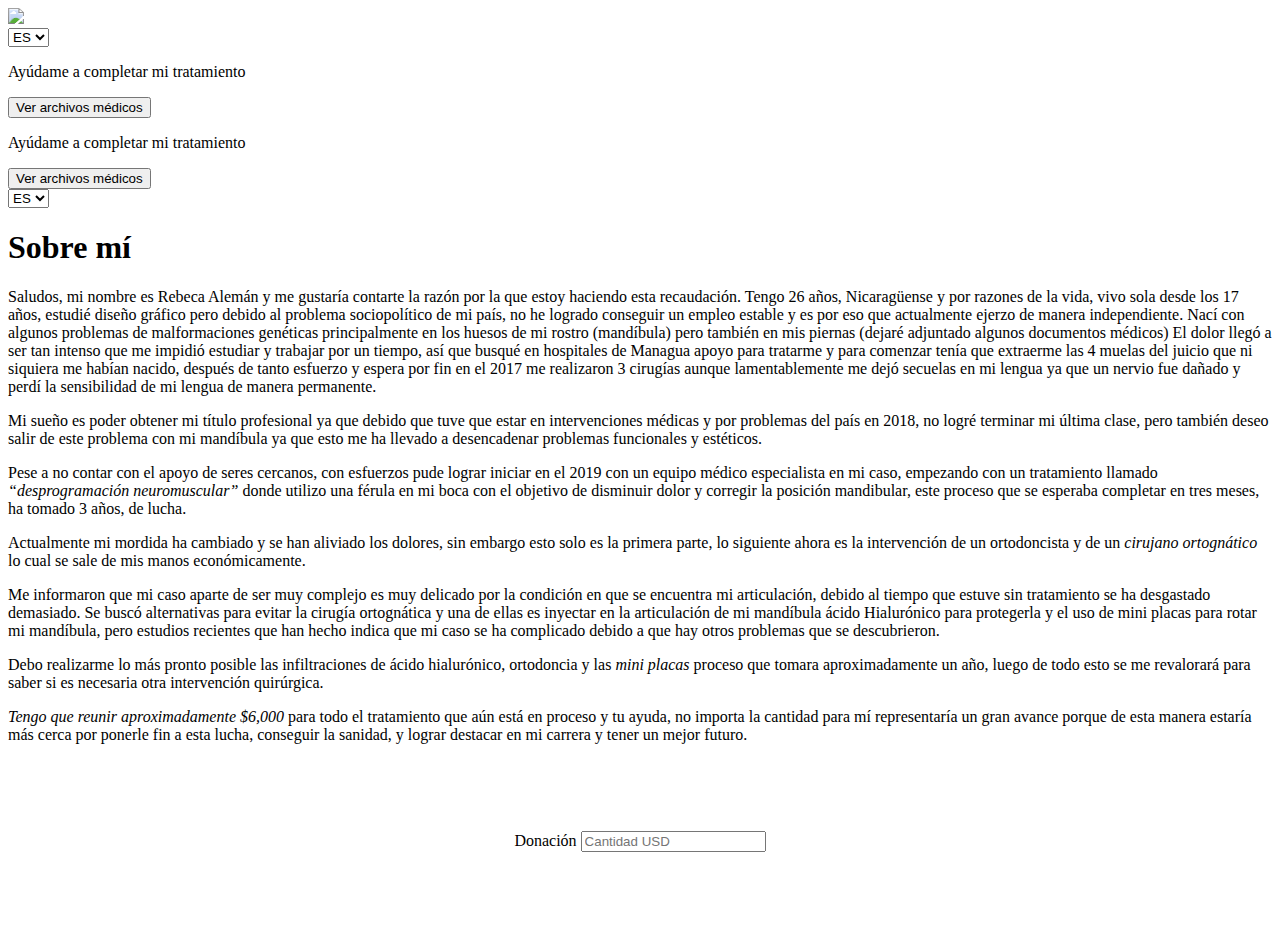
==== index.html @ 0e9f4517 "project rebeca" ====
<!DOCTYPE html>
<html lang="es">
	<head>
		<meta charset="utf-8">
		<meta name="viewport" content="width=device-width, initial-scale=1.0">
		<link rel="stylesheet" href="./css/styles.css">
    <link rel="icon" href="./images/favicon.png">
    <title>Ayúdame a completar mi tratamiento</title>
		<link rel="preconnect" href="https://fonts.googleapis.com">
		<link rel="preconnect" href="https://fonts.gstatic.com" crossorigin>
		<link href="https://fonts.googleapis.com/css2?family=Abel&family=Edu+SA+Beginner&family=Fasthand&family=Fjalla+One&family=Fraunces:opsz,wght@9..144,700&family=Kalam:wght@300&family=Koulen&family=Montserrat:wght@500;700&family=Nanum+Gothic&family=Noto+Sans+Mono:wght@300&family=Nunito+Sans:ital,wght@0,300;1,300&family=Outfit:wght@300;400;700&family=Overpass:wght@700&family=Quicksand&family=Roboto+Mono&family=Roboto:wght@100;300;500;700&family=Secular+One&display=swap" rel="stylesheet">
		<script src="https://kit.fontawesome.com/f98d5dac8a.js" crossorigin="anonymous"></script>
		<script type="text/javascript" src="https//www.paypal.com/sdk/js?client-id=Adq21IptGCXoRLRIl3X5a2rjSh6LHzdlkDt0nj5y_2r177x_QaQ2-axSPB3vqwuOWEJLcLMJskuiLdar"></script>
	</head>
	<body>
		<main>
			<header>
				<a href="#index.html"><img src="./images/logo rebeca.svg"></a>
        <div class="language-select-phone">
          <select onchange="this.options[this.selectedIndex].value && (window.location = this.options[this.selectedIndex].value);">
            <!-- <option disabled selected value>Language</option>  -->
            <option value="./index.html">ES</option>
            <option value="./En_version/index_en.html">EN</option>
          </select>
        </div>
			</header>
			<div class="more-info-query">
        <div class="div-align-query">
          <p class="text-box">Ayúdame a completar mi tratamiento</p>
          <div class="footer-social-links">
            <a href="https://facebooklink12.page.link/eNh4" target="_blank" title="Facebook" rel="noopener noreferrer"><i class="fa fa-facebook"></i></a>
            <a href="https://mail.google.com/mail/u/0/?fs=1&to=rebecaalemang@gmail.com&su=&body=&bcc=&tf=cm" target="_blank" title="mail" rel="noopener noreferrer"><i class="fa-solid fa-at"></i></a>
          </div>
          <a href="./medical_records/medicalRecord.html" rel="noopener noreferrer"><button class="btn" type="button">Ver archivos médicos</button></a>
        </div>
			</div>
      <div class="more-info">
          <p class="text-box">Ayúdame a completar mi tratamiento</p>
          <div class="footer-social-links">
            <a href="https://www.facebook.com/Rebecaleman19" title="Facebook" target="_blank" rel="noopener noreferrer"><i class="fa fa-facebook"></i></a>
            <a href="https://mail.google.com/mail/u/0/?fs=1&to=rebecaalemang@gmail.com&su=&body=&bcc=&tf=cm" target="_blank" title="mail" rel="noopener noreferrer"><i class="fa-solid fa-at"></i></a>
          </div>
          <a href="./medical_records/medicalRecord.html" rel="noopener noreferrer"><button class="btn" type="button">Ver archivos médicos</button></a>
		</div>
		<div class="content">
        <div class="language-select">
          <select onchange="this.options[this.selectedIndex].value && (window.location = this.options[this.selectedIndex].value);">
            <!-- <option disabled selected value>Language</option>  -->
            <option value="./index.html">ES</option>
            <option value="./En_version/index_en.html">EN</option>
          </select>
        </div>
				<h1>Sobre mí</h1>
				<div class="scroll-div">
					<p class="light-text">Saludos, mi nombre es Rebeca Alemán y me gustaría contarte la razón por la que estoy haciendo esta recaudación. Tengo 26 años, Nicaragüense y por razones de la vida, vivo sola desde los 17 años, estudié diseño gráfico pero debido al problema sociopolítico de mi país, no he logrado conseguir un empleo estable y es por eso que actualmente ejerzo de manera independiente. Nací con algunos problemas de malformaciones genéticas principalmente en los huesos de mi rostro (mandíbula) pero también en mis piernas (dejaré adjuntado algunos documentos médicos) El dolor llegó a ser tan intenso que me impidió estudiar y trabajar por un tiempo, así que busqué en hospitales de Managua apoyo para tratarme y para comenzar tenía que extraerme las 4 muelas del juicio que ni siquiera me habían nacido, después de tanto esfuerzo y espera por fin en el 2017 me realizaron 3 cirugías aunque lamentablemente me dejó secuelas en mi lengua ya que un nervio fue dañado y perdí la sensibilidad de mi lengua de manera permanente.</p>
					<p class="light-text">Mi sueño es poder obtener mi título profesional ya que debido que tuve que estar en intervenciones médicas y por problemas del país en 2018, no logré terminar mi última clase, pero también deseo salir de este problema con mi mandíbula ya que esto me ha llevado a desencadenar problemas funcionales y estéticos.</p>
					<p class="light-text">Pese a no contar con el apoyo de seres cercanos, con esfuerzos pude lograr iniciar en el 2019 con un equipo médico especialista en mi caso, empezando con un tratamiento llamado <em>“desprogramación neuromuscular”</em> donde utilizo una férula en mi boca con el objetivo de disminuir dolor y  corregir la posición mandibular, este proceso que se esperaba completar en tres meses, ha tomado 3 años, de lucha.</p>
					<p class="light-text">Actualmente mi mordida ha cambiado y se han aliviado los dolores, sin embargo esto solo es la primera parte,  lo siguiente ahora  es la intervención de un ortodoncista y de un  <em>cirujano ortognático</em>  lo cual se sale de mis manos económicamente.</p>
					<p class="light-text">Me informaron que mi caso aparte de ser muy complejo es muy delicado por la condición en que se encuentra mi articulación, debido al tiempo que estuve sin tratamiento se ha desgastado demasiado.  Se buscó alternativas para evitar la cirugía ortognática  y una de ellas es  inyectar en la articulación de mi mandíbula ácido Hialurónico para protegerla y el uso de mini placas para rotar mi mandíbula, pero estudios recientes que han hecho indica que mi caso se ha complicado debido a que hay otros problemas que se descubrieron.</p>
					<p class="light-text">Debo realizarme lo más pronto posible las infiltraciones de ácido hialurónico, ortodoncia y las <em>mini placas</em> proceso que tomara aproximadamente un año, luego de todo esto se me revalorará para saber si es necesaria otra intervención quirúrgica.</p>
					<p class="light-text"><em>Tengo que reunir aproximadamente $6,000</em> para todo el tratamiento que aún está en proceso y tu ayuda, no importa la cantidad para mí representaría un gran avance porque de esta manera estaría más cerca por ponerle fin a esta lucha, conseguir la sanidad, y lograr destacar en mi carrera y tener un mejor futuro.</p>
				</div>
				<div id="smart-button-container" class="button-container-style">
					<div style="visibility: hidden; text-align: center"><label for="description"> </label><input type="text" name="descriptionInput" id="description" maxlength="127" value="N.1"></div>
					  <p id="descriptionError" style="visibility: hidden; color:rgb(255, 111, 111); text-align: center;">Please enter a description</p>
					<div style="text-align: center" class="input-amount"><label for="amount">Donación </label><input class="quantity" name="amountInput" type="number" id="amount" value="" placeholder="Cantidad USD"></div>
					  <p id="priceLabelError" style="visibility: hidden; color:rgb(255, 111, 111); text-align: center;">Por favor ingresa una cantidad para continuar</p>
					<div id="invoiceidDiv" style="text-align: center; display: none;"><label for="invoiceid"> </label><input name="invoiceid" maxlength="127" type="text" id="invoiceid" value="" ></div>
					  <p id="invoiceidError" style="visibility: hidden; color:rgb(255, 111, 111); text-align: center;">Please enter an Invoice ID</p>
					<div style="text-align: center; margin-top: 0.625rem;" id="paypal-button-container"></div>
				  </div>
				  <script src="https://www.paypal.com/sdk/js?client-id=Adq21IptGCXoRLRIl3X5a2rjSh6LHzdlkDt0nj5y_2r177x_QaQ2-axSPB3vqwuOWEJLcLMJskuiLdar&currency=USD" data-sdk-integration-source="button-factory"></script>
				  <script>
				  function initPayPalButton() {
					var description = document.querySelector('#smart-button-container #description');
					var amount = document.querySelector('#smart-button-container #amount');
					var descriptionError = document.querySelector('#smart-button-container #descriptionError');
					var priceError = document.querySelector('#smart-button-container #priceLabelError');
					var invoiceid = document.querySelector('#smart-button-container #invoiceid');
					var invoiceidError = document.querySelector('#smart-button-container #invoiceidError');
					var invoiceidDiv = document.querySelector('#smart-button-container #invoiceidDiv');
				
					var elArr = [description, amount];
				
					if (invoiceidDiv.firstChild.innerHTML.length > 1) {
					  invoiceidDiv.style.display = "block";
					}
				
					var purchase_units = [];
					purchase_units[0] = {};
					purchase_units[0].amount = {};
				
					function validate(event) {
					  return event.value.length > 0;
					}
				
					paypal.Buttons({
					  style: {
						color: 'gold',
						shape: 'pill',
						label: 'paypal',
						layout: 'vertical',
						
					  },
				
					  onInit: function (data, actions) {
						actions.disable();
				
						if(invoiceidDiv.style.display === "block") {
						  elArr.push(invoiceid);
						}
				
						elArr.forEach(function (item) {
						  item.addEventListener('keyup', function (event) {
							var result = elArr.every(validate);
							if (result) {
							  actions.enable();
							} else {
							  actions.disable();
							}
						  });
						});
					  },
				
					  onClick: function () {
						if (description.value.length < 1) {
						  descriptionError.style.visibility = "visible";
						} else {
						  descriptionError.style.visibility = "hidden";
						}
				
						if (amount.value.length < 1) {
						  priceError.style.visibility = "visible";
						} else {
						  priceError.style.visibility = "hidden";
						}
				
						if (invoiceid.value.length < 1 && invoiceidDiv.style.display === "block") {
						  invoiceidError.style.visibility = "visible";
						} else {
						  invoiceidError.style.visibility = "hidden";
						}
				
						purchase_units[0].description = description.value;
						purchase_units[0].amount.value = amount.value;
				
						if(invoiceid.value !== '') {
						  purchase_units[0].invoice_id = invoiceid.value;
						}
					  },
				
					  createOrder: function (data, actions) {
						return actions.order.create({
						  purchase_units: purchase_units,
						});
					  },
				
					  onApprove: function (data, actions) {
						return actions.order.capture().then(function (orderData) {
				
						  // Full available details
						  console.log('Capture result', orderData, JSON.stringify(orderData, null, 2));
				
						  // Show a success message within this page, e.g.
						  const element = document.getElementById('paypal-button-container');
						  element.innerHTML = '';
						  element.innerHTML = '<h3>Gracias por tu donación!</h3>';
				
						  // Or go to another URL:  actions.redirect('thank_you.html');
						  
						});
					  },
				
					  onError: function (err) {
						console.log(err);
					  }
					}).render('#paypal-button-container');
				  }
				  initPayPalButton();
				</script>
			</div>
		</main>
	</body>
</html>
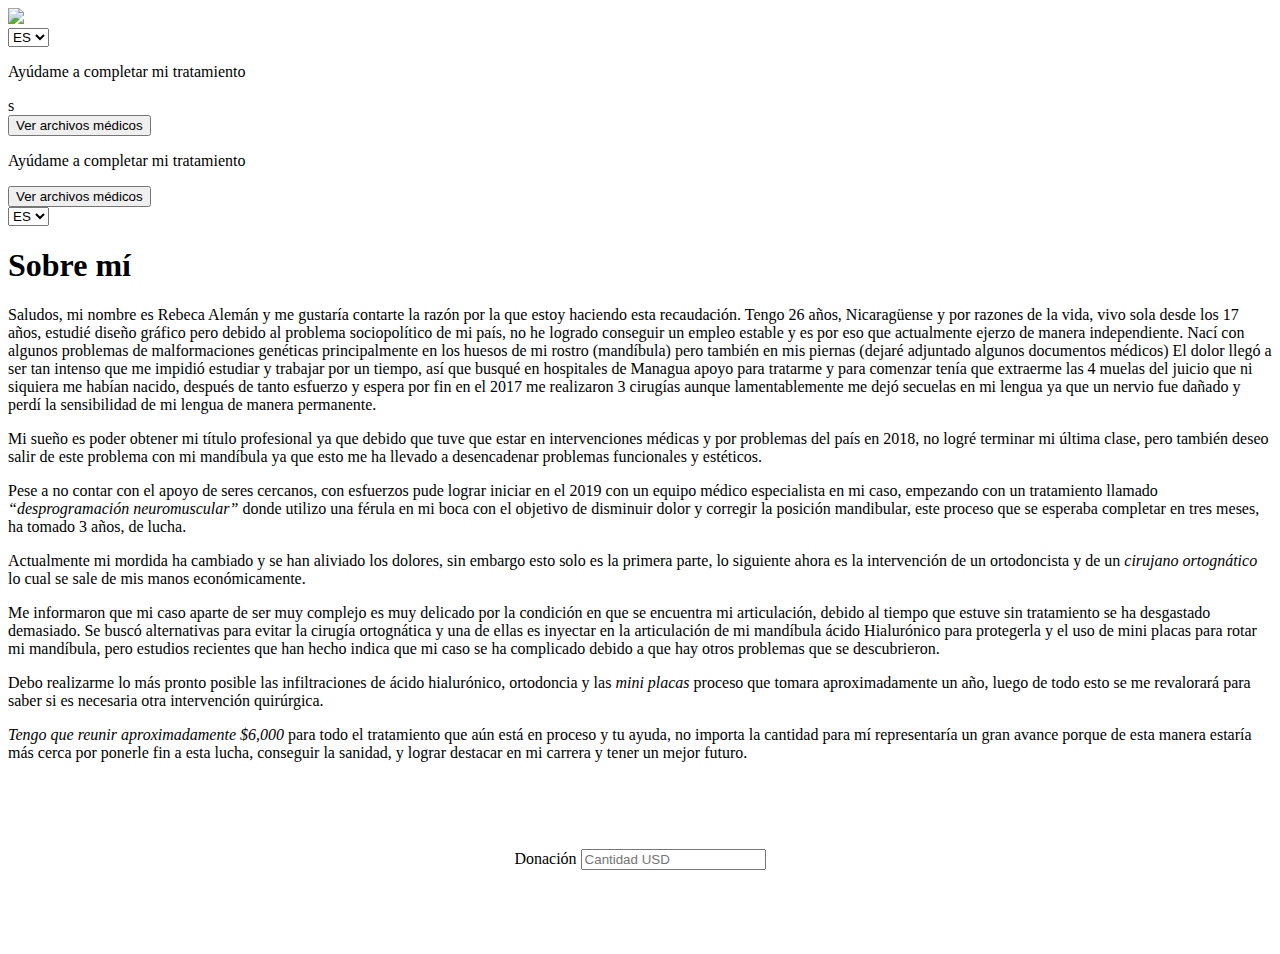
==== commit 4c69769f: "project rebeca" ====
--- a/index.html
+++ b/index.html
@@ -28,7 +28,7 @@
         <div class="div-align-query">
           <p class="text-box">Ayúdame a completar mi tratamiento</p>
           <div class="footer-social-links">
-            <a href="https://facebooklink12.page.link/eNh4" target="_blank" title="Facebook" rel="noopener noreferrer"><i class="fa fa-facebook"></i></a>
+            <a href="fb://facewebmodal/f?href=https://www.facebook.com/100064228923833" title="Facebook" rel="noopener noreferrer"><i class="fa fa-facebook"></i></a>s
             <a href="https://mail.google.com/mail/u/0/?fs=1&to=rebecaalemang@gmail.com&su=&body=&bcc=&tf=cm" target="_blank" title="mail" rel="noopener noreferrer"><i class="fa-solid fa-at"></i></a>
           </div>
           <a href="./medical_records/medicalRecord.html" rel="noopener noreferrer"><button class="btn" type="button">Ver archivos médicos</button></a>
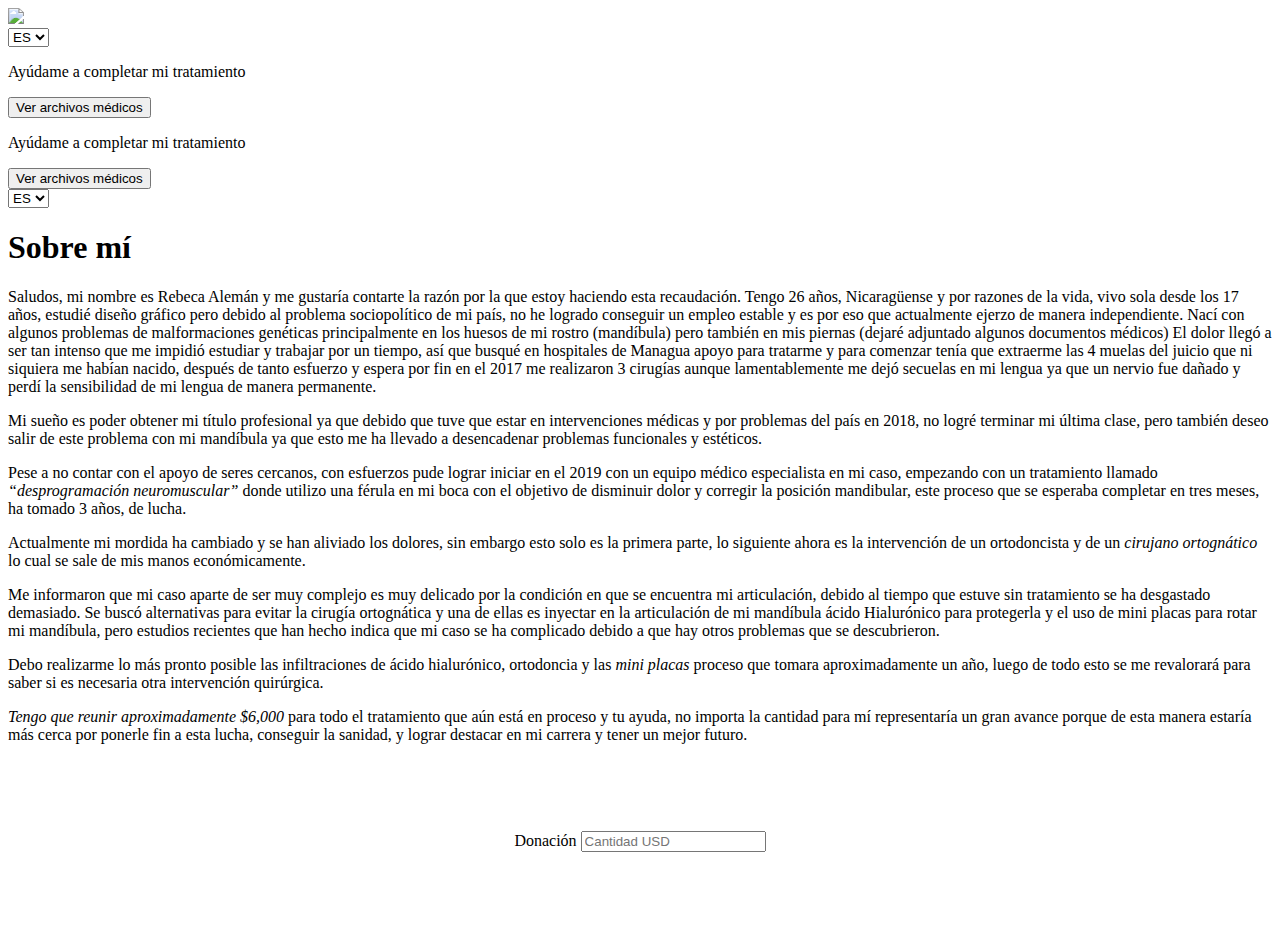
==== commit ec0061fb: "project rebeca" ====
--- a/index.html
+++ b/index.html
@@ -5,7 +5,9 @@
 		<meta name="viewport" content="width=device-width, initial-scale=1.0">
 		<link rel="stylesheet" href="./css/styles.css">
     <link rel="icon" href="./images/favicon.png">
-    <title>Ayúdame a completar mi tratamiento</title>
+    <title>FundME/Rebeca Aleman</title>
+    <meta name="description" content="Website creado para recaudar fondos y llegar a una meta de $6000 utilizados para pagar la operación de mi mandíbula y aliviar el dolor que he tenido estos años.">
+    <meta name="keywords" content="recaudacion, fondos, caridad, problemas, medicos, salud"
 		<link rel="preconnect" href="https://fonts.googleapis.com">
 		<link rel="preconnect" href="https://fonts.gstatic.com" crossorigin>
 		<link href="https://fonts.googleapis.com/css2?family=Abel&family=Edu+SA+Beginner&family=Fasthand&family=Fjalla+One&family=Fraunces:opsz,wght@9..144,700&family=Kalam:wght@300&family=Koulen&family=Montserrat:wght@500;700&family=Nanum+Gothic&family=Noto+Sans+Mono:wght@300&family=Nunito+Sans:ital,wght@0,300;1,300&family=Outfit:wght@300;400;700&family=Overpass:wght@700&family=Quicksand&family=Roboto+Mono&family=Roboto:wght@100;300;500;700&family=Secular+One&display=swap" rel="stylesheet">
@@ -28,8 +30,8 @@
         <div class="div-align-query">
           <p class="text-box">Ayúdame a completar mi tratamiento</p>
           <div class="footer-social-links">
-            <a href="fb://facewebmodal/f?href=https://www.facebook.com/100064228923833" title="Facebook" rel="noopener noreferrer"><i class="fa fa-facebook"></i></a>s
-            <a href="https://mail.google.com/mail/u/0/?fs=1&to=rebecaalemang@gmail.com&su=&body=&bcc=&tf=cm" target="_blank" title="mail" rel="noopener noreferrer"><i class="fa-solid fa-at"></i></a>
+            <a href="fb://facewebmodal/f?href=https://www.facebook.com/100064228923833" title="Facebook" rel="noopener noreferrer"><i class="fa fa-facebook"></i></a>
+            <a href="https://urlgeni.us/gmaail" target="_blank" title="mail" rel="noopener noreferrer"><i class="fa-solid fa-at"></i></a>
           </div>
           <a href="./medical_records/medicalRecord.html" rel="noopener noreferrer"><button class="btn" type="button">Ver archivos médicos</button></a>
         </div>
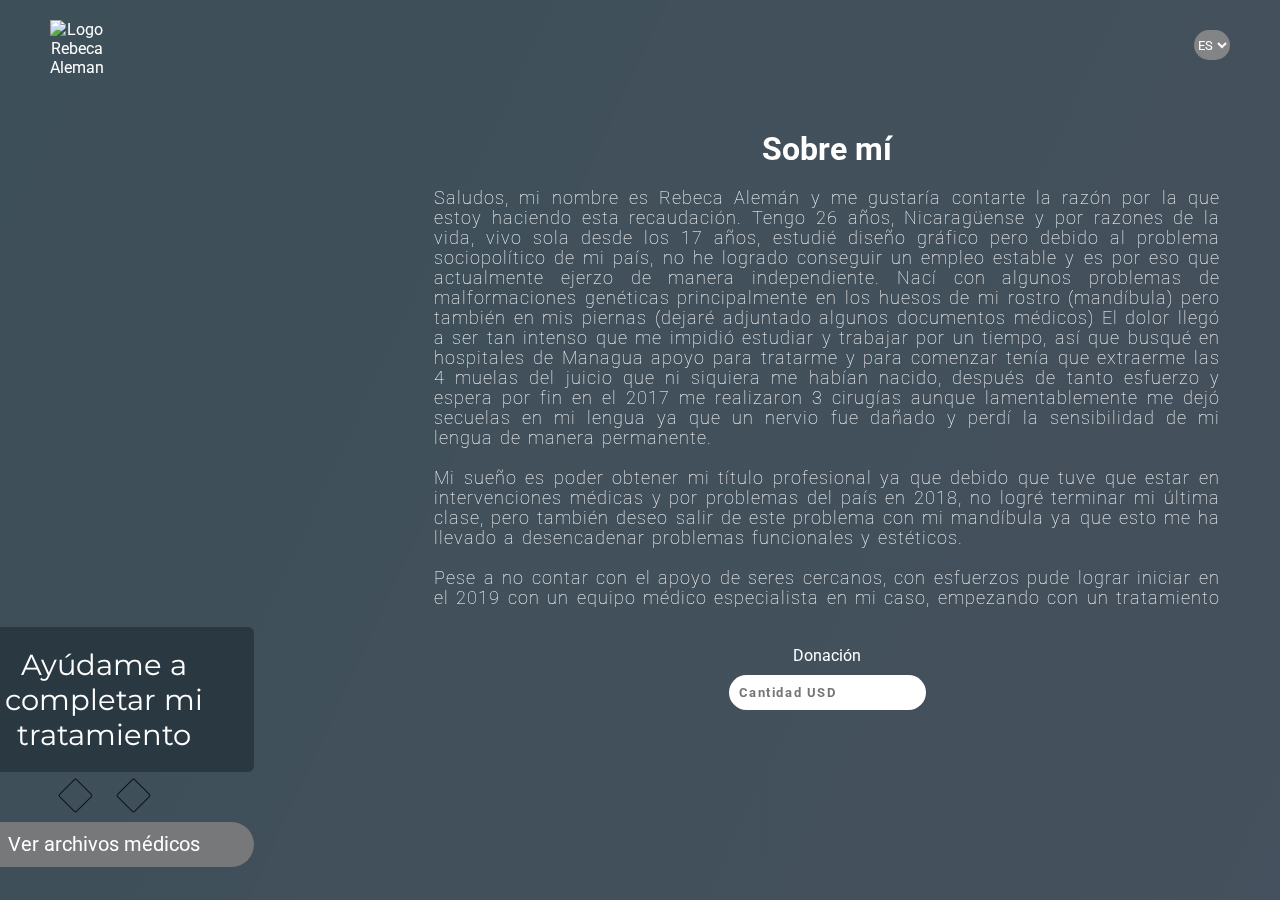
==== commit 3aa78f4c: "project rebeca" ====
--- a/index.html
+++ b/index.html
@@ -17,10 +17,9 @@
 	<body>
 		<main>
 			<header>
-				<a href="#index.html"><img src="./images/logo rebeca.svg"></a>
+        <img src="./images/logo rebeca.svg" alt="Logo Rebeca Aleman">
         <div class="language-select-phone">
           <select onchange="this.options[this.selectedIndex].value && (window.location = this.options[this.selectedIndex].value);">
-            <!-- <option disabled selected value>Language</option>  -->
             <option value="./index.html">ES</option>
             <option value="./En_version/index_en.html">EN</option>
           </select>
--- a/css/styles.css
+++ b/css/styles.css
@@ -0,0 +1,440 @@
+:root {
+	--color-dark-blue: #283540e1;
+	--color-yellow: #fbad31;
+	--var-background: #001427;
+	--var-light-green: #708D81;
+	--var-light-yellow: #F4D58D;
+	--var-cherry: #BF0603; 
+	--var-wine: #8D0801;
+	--var-white: #fff;
+  --link-size: 64px;
+  --trans-property: all 0.3s ease;
+}
+@import url("//maxcdn.bootstrapcdn.com/font-awesome/4.3.0/css/font-awesome.min.css");
+*, *::before, *::after {
+	box-sizing: border-box;
+}
+
+* {
+	margin: 0;
+	padding: 0;
+	font-family: Roboto, sans-serif;
+  list-style: none;
+  text-decoration: none;
+}
+
+body {
+	display: flex;
+	justify-content: center;
+	font-size: 1rem;
+	color: white;
+  width: 100%;
+	height: 100vh;
+}
+
+body::before {
+  content: '';
+  position: fixed;
+  top: 0;
+  left: 0;
+  height: 100%;
+  width: 100%;
+  z-index: -1;
+  background: var(--color-dark-blue);
+  background-image: linear-gradient(115deg, #3b515c8f, #48546388), url(../images/home_2.svg);
+  background-size: cover;
+  background-repeat: no-repeat;
+  background-position:center;
+}
+
+main {
+  display: flex;
+  flex-direction: row;
+  justify-content: space-between;
+	margin: 0 30px 0 30px;
+	padding: 20px;
+	text-align: center;
+}
+
+header {
+  display: flex;
+  flex-direction: column;
+  max-width: 100%;
+  max-height: 8em;
+  justify-content: space-between;
+  margin-inline: 0 10px;
+}
+header a {
+  margin-block: 20px 0;
+  width: 8em;
+}
+.more-info-query {
+  display: none;
+  visibility: hidden;
+}
+.div-align-query {
+  display: none;
+  visibility: hidden;
+}
+.more-info {
+  display: flex;
+  flex-direction: column;
+  position: relative;
+  justify-content: space-between;
+  align-items: center;
+  margin-inline: 0 10px;
+  max-height: 15em;
+  width: 40em;
+  top: 67.4vh;
+  right: 10em;
+}
+
+/* social media styles */
+.footer-social-links{
+  font-size: 14px;
+  text-align: center;
+  margin-block: 3%;
+}
+.footer-social-links a{
+  width: 25px;
+  height: 25px;
+  line-height: 25px !important;
+  position: relative;
+  margin: 0 15px;
+  text-align: center;
+  display: inline-block;
+  color: #111;
+  
+  -webkit-transition: all 0.27s cubic-bezier(0.300, 0.100, 0.580, 1.000);  
+  -moz-transition: all 0.27s cubic-bezier(0.300, 0.100, 0.580, 1.000); 
+  -o-transition: all 0.27s cubic-bezier(0.300, 0.100, 0.580, 1.000);
+  -ms-transition: all 0.27s cubic-bezier(0.300, 0.100, 0.580, 1.000); 
+  transition: all 0.27s cubic-bezier(0.300, 0.100, 0.580, 1.000);
+}
+.footer-social-links a i,
+.footer-social-links a span{
+  position: relative;
+  top: 2px;
+  left: 1px; 
+}
+.footer-social-links a:before{
+  content: "";
+  display: inline-block;
+  width: 100%;
+  height: 100%;
+  position: absolute;
+  top: 0;
+  left: 0;
+  border: 1px solid #111;
+  
+  -webkit-border-radius: 2px;
+  -moz-border-radius: 2px;
+  border-radius: 2px;
+  
+  -webkit-transform: rotate(45deg);
+  -moz-transform: rotate(45deg);
+  -o-transform: rotate(45deg);
+  -ms-transform: rotate(45deg);
+  transform: rotate(45deg);
+  
+  -webkit-transition: all 0.27s cubic-bezier(0.300, 0.100, 0.580, 1.000);  
+  -moz-transition: all 0.27s cubic-bezier(0.300, 0.100, 0.580, 1.000); 
+  -o-transition: all 0.27s cubic-bezier(0.300, 0.100, 0.580, 1.000);
+  -ms-transition: all 0.27s cubic-bezier(0.300, 0.100, 0.580, 1.000); 
+  transition: all 0.27s cubic-bezier(0.300, 0.100, 0.580, 1.000);
+  
+}
+.footer-social-links a:hover{
+  color: #fff;
+}
+.footer-social-links a:hover:before{
+  background: #111;
+}
+
+.btn {
+  border-style: none;
+  width: 300px;
+  height: 5vh;
+  cursor: pointer;
+  border-radius: 50px;
+  background: rgba(128, 128, 128, 0.856);
+  font-size: 1.265rem;
+  color: white;
+}
+.btn:hover{
+  background: rgba(107, 107, 107, 0.856);
+}
+.text-box {
+  display: flex;
+  background: var(--color-dark-blue);
+  padding-block: 20px;
+  padding-inline: 30px;
+  align-items: center;
+  justify-content: center;
+  font-size: 1.8rem;
+  min-height: 3.765em;
+  width: 100%;
+  border-radius: 6px;
+  font-family: 'Montserrat', sans-serif;
+}
+.content {
+	display: flex;
+	flex-direction: column;
+  margin-top: 80px;
+  max-width: 100vh;
+}
+.language-select-phone {
+  display: none;
+}
+.language-select {
+  position: relative;
+  bottom: 70px;
+  align-self: end;
+}
+
+.language-select select {
+  border-radius: 20px;
+  border-style: none;
+  height: 2.265em;
+  background-color: rgba(143, 143, 143, 0.822);
+  color: white;
+}
+
+h1 {
+  font-weight: bold;
+	font-size: 2rem;
+}
+.scroll-div{
+  margin-top: 10px;
+  max-height: 55%;
+  overflow-y:auto;
+  overflow-x: hidden;
+  border-radius: 10px;
+}
+.scroll-div::-webkit-scrollbar {
+  width: 1em;
+}
+.scroll-div::-webkit-scrollbar-track {
+  background: rgba(190, 190, 190, 0.116);
+  border-radius: 100vw;
+}
+.scroll-div::-webkit-scrollbar-thumb {
+  background: rgba(54, 54, 54, 0.137);
+  border-radius: 100vw;
+}
+.scroll-div::-webkit-scrollbar-thumb:hover{
+  background: rgba(39, 39, 39, 0.137);
+}
+.light-text {
+	padding: 10px;
+	font-size: 1.1rem;
+  font-weight: lighter;;
+  letter-spacing: 1px;
+  word-spacing: 2px;
+  text-align: justify;
+	border-radius: 0.5em;
+  overflow: hidden;
+}
+.scroll-div em {
+  font-weight: bold;
+}
+.logo {
+	position: relative;
+	max-width: 2em;
+}
+
+.button-container-style{
+  display: flex;
+  flex-direction: column;
+  align-self: center;
+  width: 20vw;
+  height: 3.265vh;
+}
+.input-amount{
+  display: flex;
+  flex-direction: column;
+  align-items: center;
+}
+.donation-text{
+  font-size: 1.625rem;
+  text-align: center;
+}
+.quantity {
+  margin: 10px 0 10px 0;
+  border-radius: 50px;
+  border-style: none;
+  padding: 10px;
+  font-weight: bold;
+  letter-spacing: 0.1rem;
+}
+
+
+
+
+
+
+
+@media screen and (max-device-width:675px), (max-width: 675px) {
+
+  body::before {
+    content: '';
+    position: fixed;
+    top: 0;
+    left: 0;
+    height: 100%;
+    width: 100%;
+    z-index: -1;
+    background: var(--color-dark-blue);
+    background-image: linear-gradient(115deg, #3b515c8f, #48546388), url(../images/movil.svg);
+    background-size: cover;
+    background-repeat: no-repeat;
+    background-position:center;
+  }
+  main {
+    display: flex;
+    flex-direction: column;
+    margin: 0 5px 0 5px;
+    padding: 20px;
+    max-width: 100%;
+    width: 100%;
+	  height: 100vh;
+  }
+  .footer-social-links{
+    font-size: 14px;
+    text-align: center;
+    margin-block: 10%;
+  }
+  .more-info {
+    display: none;
+    visibility: hidden;
+  }
+  .more-info-query {
+    display:flex;
+    visibility: visible;
+    position: inherit;
+    margin: 20px auto 0 auto;
+    left: 30px;
+    width: 100%;
+  }
+  .div-align-query {
+    display: flex;
+    visibility: visible;
+    flex-direction: column;
+    margin-top: 50px;
+    width: 100%;
+  }
+  .btn {
+    margin: 0 auto 0 auto;
+    border-style: none;
+    width: 13em;
+    height: 3em;
+    cursor: pointer;
+    border-radius: 50px;
+    background: rgba(128, 128, 128, 0.856);
+    font-size: 1.165rem;
+    color: white;
+  }
+  .content {
+    display: flex;
+    flex-direction: column;
+    max-width: 100%;
+    margin-top: 20px;
+  }
+  .language-select{
+    display: none;
+  }
+  .language-select-phone {
+    display: block;
+    align-self: end;
+  }
+  .language-select-phone select {
+    display:inherit;
+    position: relative;
+    bottom: 100px;
+    border-radius: 20px;
+    border-style: none;
+    height: 2.265em;
+    background-color: rgba(143, 143, 143, 0.822);
+    color: white;
+  }
+  .scroll-div{
+    margin-top: 10px;
+    max-height: 100%;
+    overflow-y:auto;
+    overflow-x: hidden;
+    border-radius: 10px;
+  }
+  .scroll-div::-webkit-scrollbar {
+    width: 1em;
+  }
+  .scroll-div::-webkit-scrollbar-track {
+    background: rgba(190, 190, 190, 0.116);
+    border-radius: 100vw;
+  }
+  .scroll-div::-webkit-scrollbar-thumb {
+    background: rgba(54, 54, 54, 0.137);
+    border-radius: 100vw;
+  }
+  .scroll-div::-webkit-scrollbar-thumb:hover{
+    background: rgba(39, 39, 39, 0.137);
+  }
+  .light-text {
+    padding: 10px;
+    font-size: 1.1rem;
+    font-weight: lighter;;
+    letter-spacing: 1px;
+    word-spacing: 2px;
+    text-align: justify;
+    border-radius: 0.5em;
+    overflow:auto;
+  }
+  .scroll-div em {
+    font-weight: bold;
+  }
+  .logo {
+    position: relative;
+    max-width: 2em;
+  }
+  .button-container-style{
+    display: flex;
+    flex-direction: column;
+    align-self: center;
+    margin-block: -1.6em;
+    width: 70vw;
+    height: 3.265vh;
+  }
+  .input-amount{
+    display: flex;
+    flex-direction: column;
+    align-items: center;
+  }
+  .donation-text{
+    font-size: 1.625rem;
+    text-align: center;
+  }
+  .quantity {
+    margin: 10px 0 10px 0;
+    border-radius: 50px;
+    border-style: none;
+    padding: 10px;
+    font-weight: bold;
+    letter-spacing: 0.1rem;
+  }
+  .footer-social-links a {
+    width: 40px;
+    height: 40px;
+    color: white;
+  }
+  .footer-social-links a::before {
+    background: black;
+  }
+  .footer-social-links {
+    font-size: 20px;
+  }
+  .footer-social-links a i,
+.footer-social-links a span{
+  position: relative;
+  top: 9px;
+  right: 2px; 
+}
+}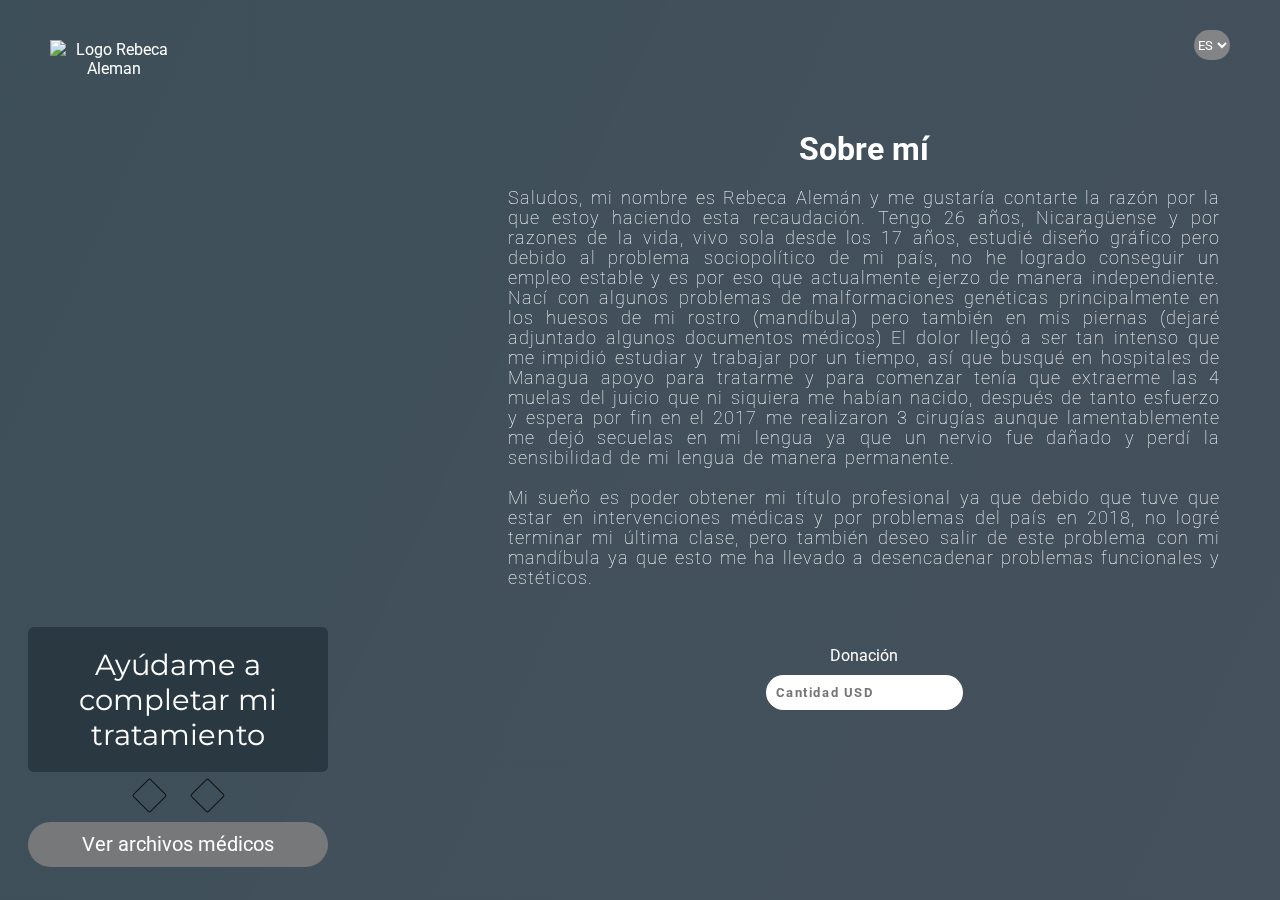
==== commit 02fa2526: "project rebeca" ====
--- a/index.html
+++ b/index.html
@@ -17,7 +17,7 @@
 	<body>
 		<main>
 			<header>
-        <img src="./images/logo rebeca.svg" alt="Logo Rebeca Aleman">
+        <a><img src="./images/logo rebeca.svg" alt="Logo Rebeca Aleman"></a>
         <div class="language-select-phone">
           <select onchange="this.options[this.selectedIndex].value && (window.location = this.options[this.selectedIndex].value);">
             <option value="./index.html">ES</option>
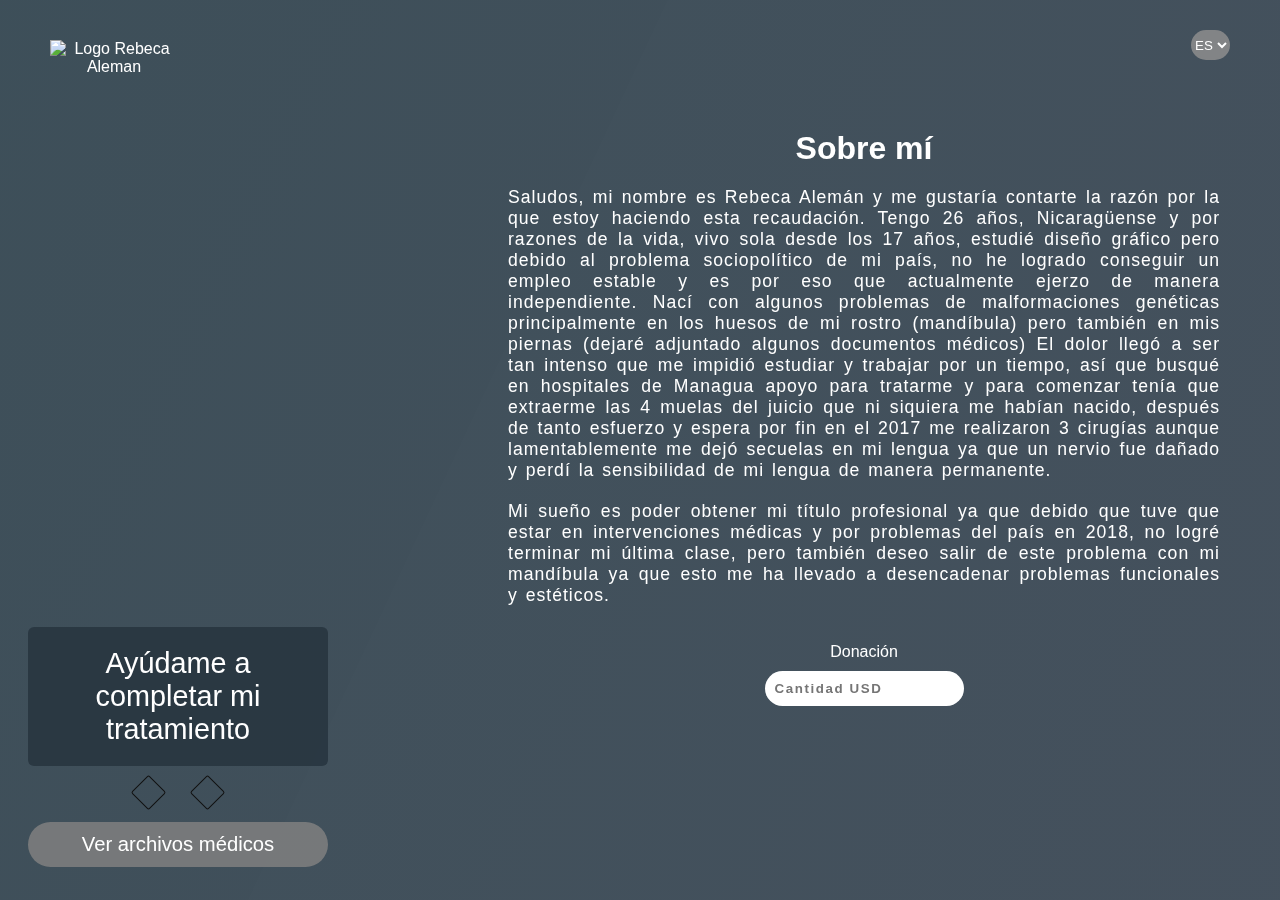
==== commit babd8565: "project rebeca" ====
--- a/index.html
+++ b/index.html
@@ -7,10 +7,7 @@
     <link rel="icon" href="./images/favicon.png">
     <title>FundME/Rebeca Aleman</title>
     <meta name="description" content="Website creado para recaudar fondos y llegar a una meta de $6000 utilizados para pagar la operación de mi mandíbula y aliviar el dolor que he tenido estos años.">
-    <meta name="keywords" content="recaudacion, fondos, caridad, problemas, medicos, salud"
-		<link rel="preconnect" href="https://fonts.googleapis.com">
-		<link rel="preconnect" href="https://fonts.gstatic.com" crossorigin>
-		<link href="https://fonts.googleapis.com/css2?family=Abel&family=Edu+SA+Beginner&family=Fasthand&family=Fjalla+One&family=Fraunces:opsz,wght@9..144,700&family=Kalam:wght@300&family=Koulen&family=Montserrat:wght@500;700&family=Nanum+Gothic&family=Noto+Sans+Mono:wght@300&family=Nunito+Sans:ital,wght@0,300;1,300&family=Outfit:wght@300;400;700&family=Overpass:wght@700&family=Quicksand&family=Roboto+Mono&family=Roboto:wght@100;300;500;700&family=Secular+One&display=swap" rel="stylesheet">
+    <meta name="keywords" content="recaudacion, fondos, caridad, problemas, medicos, salud">
 		<script src="https://kit.fontawesome.com/f98d5dac8a.js" crossorigin="anonymous"></script>
 		<script type="text/javascript" src="https//www.paypal.com/sdk/js?client-id=Adq21IptGCXoRLRIl3X5a2rjSh6LHzdlkDt0nj5y_2r177x_QaQ2-axSPB3vqwuOWEJLcLMJskuiLdar"></script>
 	</head>
@@ -29,8 +26,8 @@
         <div class="div-align-query">
           <p class="text-box">Ayúdame a completar mi tratamiento</p>
           <div class="footer-social-links">
-            <a href="fb://facewebmodal/f?href=https://www.facebook.com/100064228923833" title="Facebook" rel="noopener noreferrer"><i class="fa fa-facebook"></i></a>
-            <a href="https://urlgeni.us/gmaail" target="_blank" title="mail" rel="noopener noreferrer"><i class="fa-solid fa-at"></i></a>
+            <a href="https://urlgeni.us/facebook/Rebecaaleman190" title="Facebook" rel="noopener noreferrer"><i class="fa fa-facebook"></i></a>
+            <a href="mailto:rebecaalemang@gmail.com?Subject=Operacion" target="_blank" title="mail" rel="noopener noreferrer"><i class="fa-solid fa-at"></i></a>
           </div>
           <a href="./medical_records/medicalRecord.html" rel="noopener noreferrer"><button class="btn" type="button">Ver archivos médicos</button></a>
         </div>
